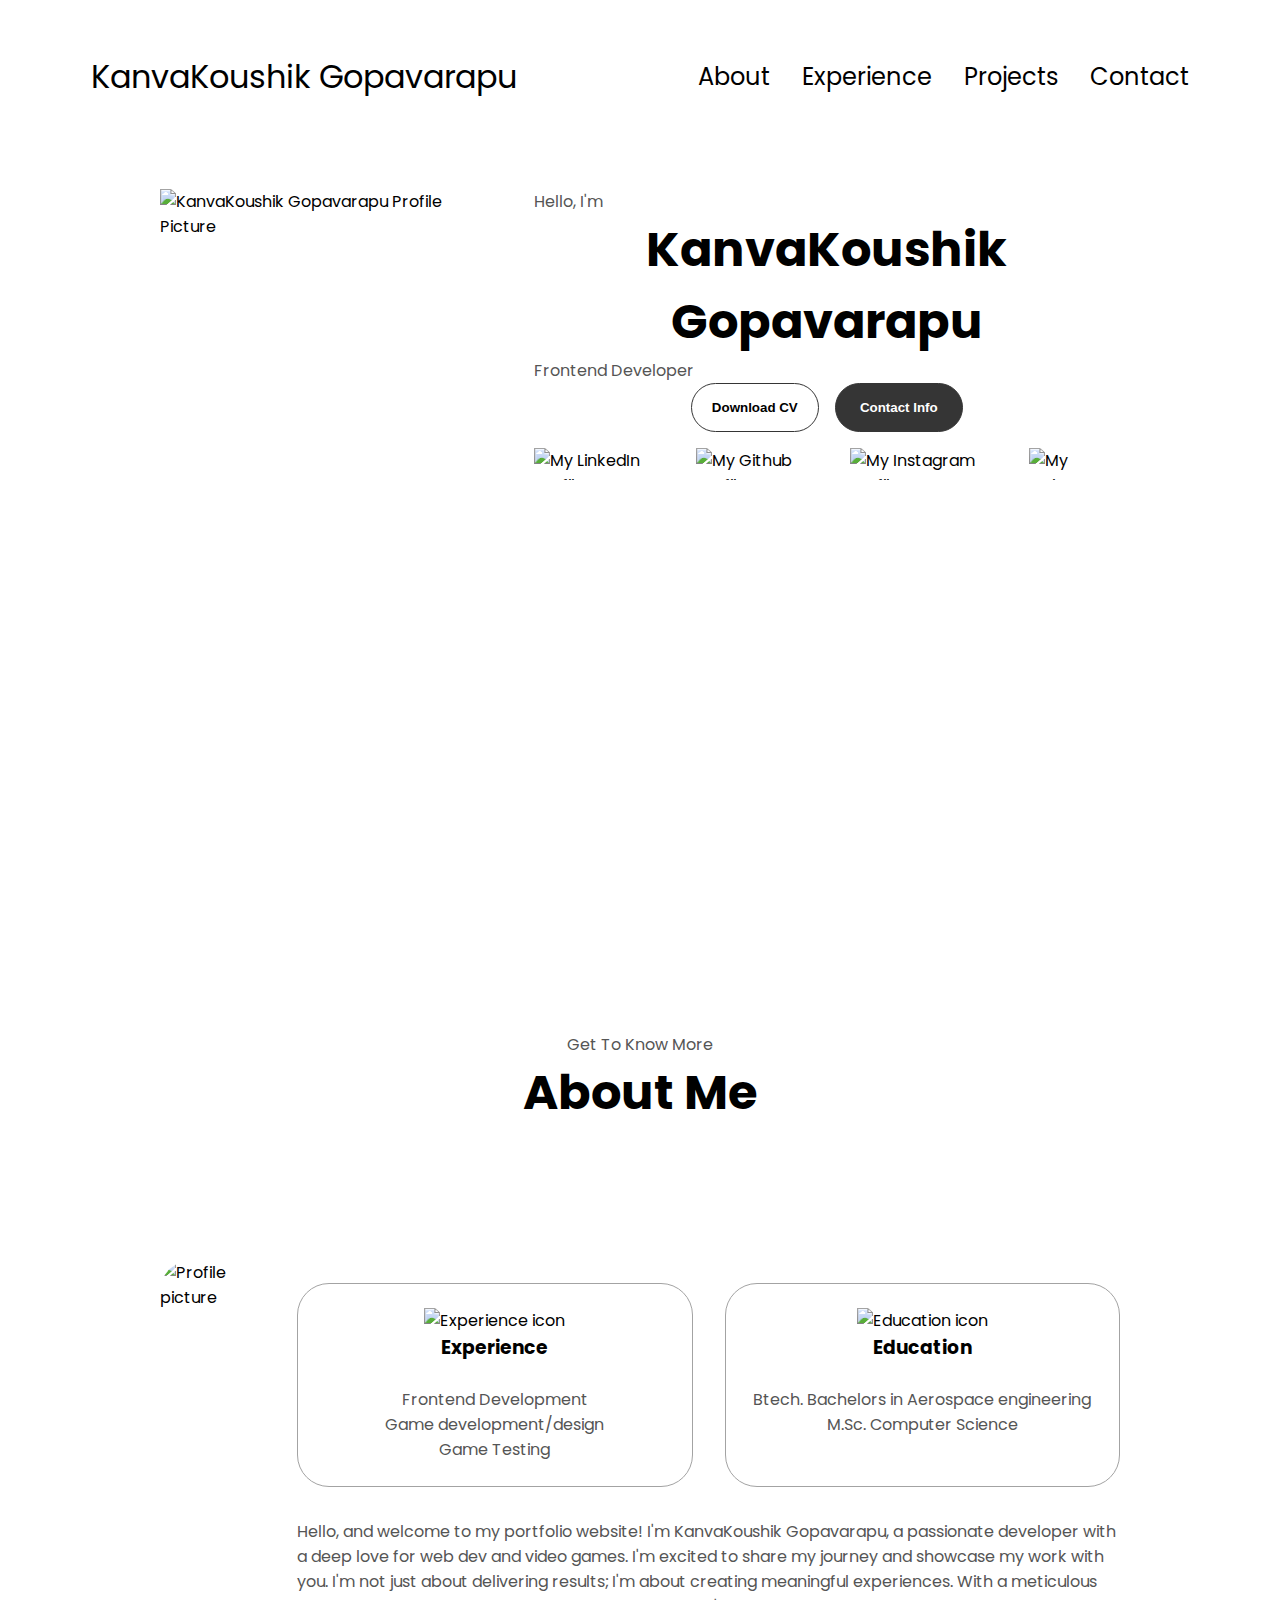
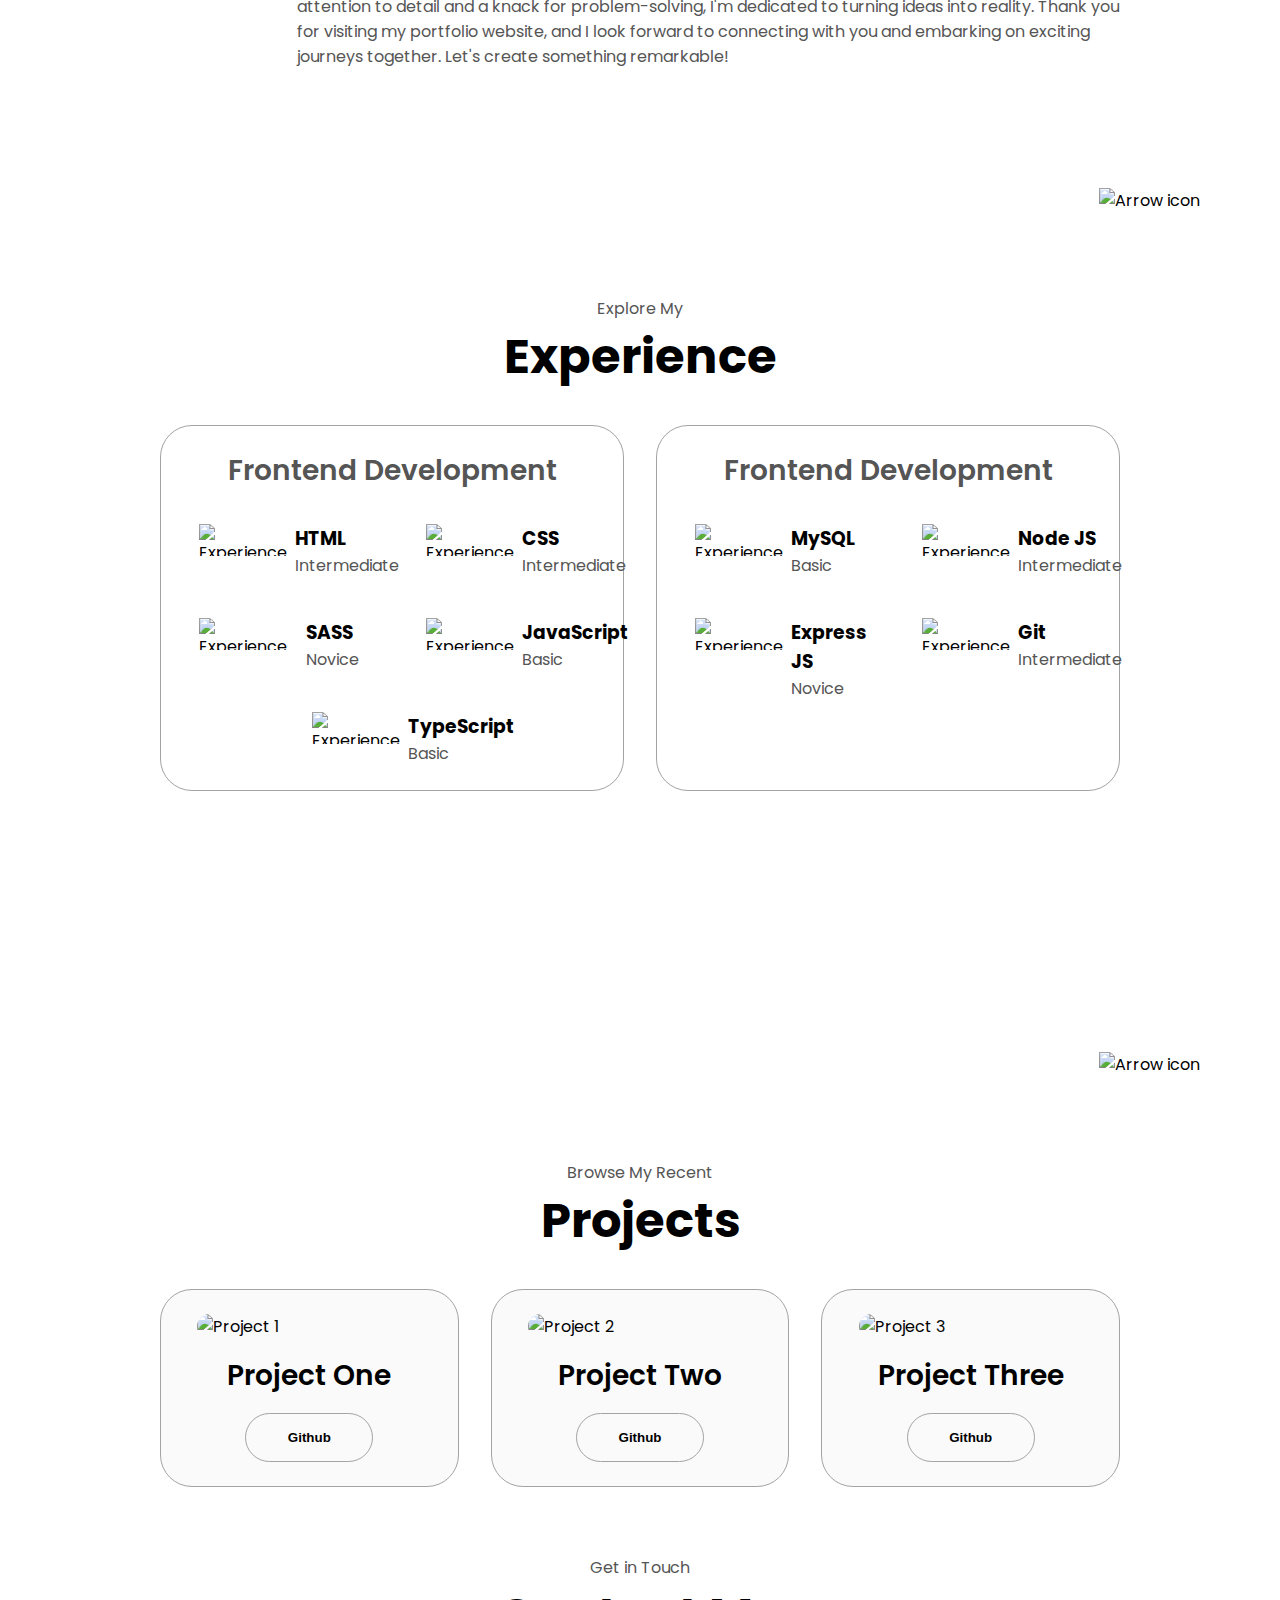
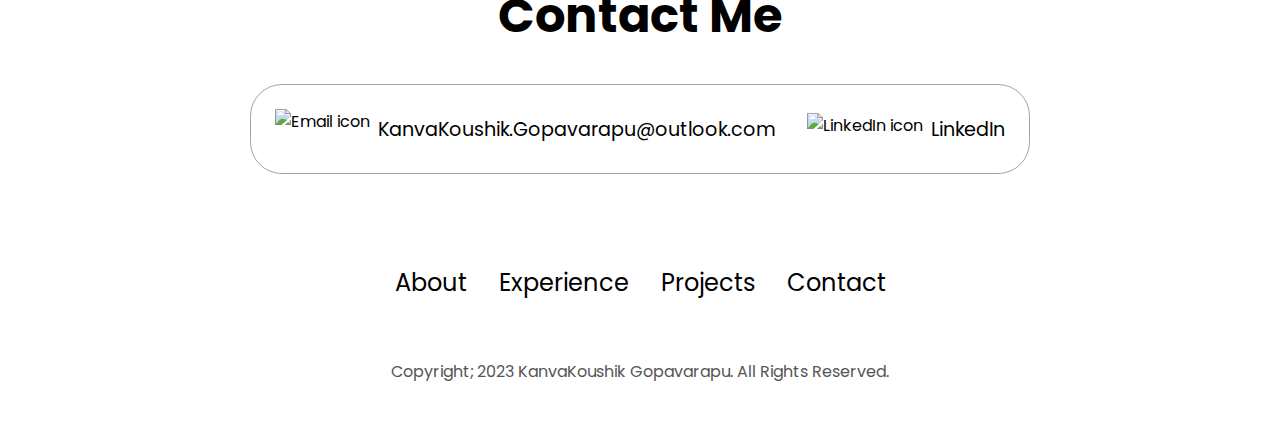
==== index.html @ 50380962 "Day 1" ====
<!DOCTYPE html>
<html lang="en">
<head>
    <meta charset="UTF-8">
    <meta name="viewport" content="width=device-width, initial-scale=1.0">
    <title>My Portfolio Website</title>
    <link rel="stylesheet" href="style.css">
    <link rel="stylesheet" href="mediaqueries.css">
</head>
<body>
    <nav id="desktop-nav">
        <div class="logo"> KanvaKoushik Gopavarapu</div>
        <div>
            <ul class="nav-links">
                <li><a href="#about">About</a></li>
                <li><a href="#experience">Experience</a></li>
                <li><a href="#projects">Projects</a></li>
                <li><a href="#contact">Contact</a></li>
            </ul>
        </div>
    </nav>
    <nav id="hamburger-nav">
        <div class="logo"> KanvaKoushik Gopavarapu</div>
        <div class="hamburger-menu">
            <div class="hamburger-icon"onclick="toggleMenu()">
                <span></span>
                <span></span>
                <span></span>
            </div>
            <div class="menu-links">
                <li><a href="#about"onclick="toggleMenu()">About</a></li>
                <li><a href="#experience"onclick="toggleMenu()">Experience</a></li>
                <li><a href="#projects"onclick="toggleMenu()">Projects</a></li>
                <li><a href="#contact"onclick="toggleMenu()">Contact</a></li>
            </div>
        </div>
    </nav>
    <section id="profile">
        <div class="section_pic-container">
            <img src="./assets/ProfilePic.png" alt="KanvaKoushik Gopavarapu Profile Picture"/>
        </div>
        <div class="section_test">
            <p class="class_test-p1"> Hello, I'm</p>
            <h1 class="title">KanvaKoushik Gopavarapu</h1>
            <p class="class_test-p2">Frontend Developer</p>
            <div class="btn-container"><button
                class="btn btn-color-2"
                onclick="window.open('./assets/Resume.pdf')"
              >
                Download CV
              </button>
              <button class="btn btn-color-1" onclick="location.href='./#contact'">
                Contact Info
              </button>
            </div>
            <div id="socials-container">
              <img
                src="./assets/linkedin.png"
                alt="My LinkedIn profile"
                class="icon"
                onclick="location.href='https://www.linkedin.com/in/kanva-koushik-gopavarapu-bb62911a2/'"
              />
              <img
                src="./assets/github.png"
                alt="My Github profile"
                class="icon"
                onclick="location.href='https://github.com/KeisezrG1'"
              />
              <img
                src="./assets/Instagram.png"
                alt="My Instagram Profile"
                class="icon"
                onclick="location.href='https://www.instagram.com/keisezrg_v/'"
              />
              <img
                src="./assets/twitter.png"
                alt="My Twitter"
                class="icon"
                onclick="location.href='https://twitter.com/KeisezrG16'"
              />
            </div>
          </div>
        </section>
        <section id="about">
          <p class="section__text__p1">Get To Know More</p>
          <h1 class="title">About Me</h1>
          <div class="section-container">
            <div class="section__pic-container">
              <img
                src="./assets/ProfilePic2.jpg"
                alt="Profile picture"
                class="about-pic"
              />
            </div>
            <div class="about-details-container">
              <div class="about-containers">
                <div class="details-container">
                  <img
                    src="./assets/experience.png"
                    alt="Experience icon"
                    class="icon"
                  />
                  <h3>Experience</h3>
                  <p> <br />Frontend Development</p>
                  <p> Game development/design</p>
                  <p> Game Testing</p>
                </div>
                <div class="details-container">
                  <img
                    src="./assets/education.png"
                    alt="Education icon"
                    class="icon"
                  />
                  <h3>Education</h3>
                  <p><br/>Btech. Bachelors in Aerospace engineering<br />M.Sc. Computer Science</p>
                </div>
              </div>
              <div class="text-container">
                <p>
                  Hello, and welcome to my portfolio website! 
                  I'm KanvaKoushik Gopavarapu, a passionate developer with a deep love for web dev and video games.
                  I'm excited to share my journey and showcase my work with you.
                  I'm not just about delivering results; I'm about creating meaningful experiences. 
                  With a meticulous attention to detail and a knack for problem-solving, I'm dedicated to turning ideas into reality.
                  Thank you for visiting my portfolio website, and I look forward to connecting with you and embarking on exciting journeys together. 
                  Let's create something remarkable!
                </p>
              </div>
            </div>
          </div>
          <img
            src="./assets/arrow.png"
            alt="Arrow icon"
            class="icon arrow"
            onclick="location.href='./#experience'"
          />
        </section>
        <section id="experience">
          <p class="section__text__p1">Explore My</p>
          <h1 class="title">Experience</h1>
          <div class="experience-details-container">
            <div class="about-containers">
              <div class="details-container">
                <h2 class="experience-sub-title">Frontend Development</h2>
                <div class="article-container">
                  <article>
                    <img
                      src="./assets/checkmark.png"
                      alt="Experience icon"
                      class="icon"
                    />
                    <div>
                      <h3>HTML</h3>
                      <p>Intermediate</p>
                    </div>
                  </article>
                  <article>
                    <img
                      src="./assets/checkmark.png"
                      alt="Experience icon"
                      class="icon"
                    />
                    <div>
                      <h3>CSS</h3>
                      <p>Intermediate</p>
                    </div>
                  </article>
                  <article>
                    <img
                      src="./assets/checkmark.png"
                      alt="Experience icon"
                      class="icon"
                    />
                    <div>
                      <h3>SASS</h3>
                      <p>Novice</p>
                    </div>
                  </article>
                  <article>
                    <img
                      src="./assets/checkmark.png"
                      alt="Experience icon"
                      class="icon"
                    />
                    <div>
                      <h3>JavaScript</h3>
                      <p>Basic</p>
                    </div>
                  </article>
                  <article>
                    <img
                      src="./assets/checkmark.png"
                      alt="Experience icon"
                      class="icon"
                    />
                    <div>
                      <h3>TypeScript</h3>
                      <p>Basic</p>
                    </div>
                  </article>
                </div>
              </div>
              <div class="details-container">
                <h2 class="experience-sub-title">Frontend Development</h2>
                <div class="article-container">
                  <article>
                    <img
                      src="./assets/checkmark.png"
                      alt="Experience icon"
                      class="icon"
                    />
                    <div>
                      <h3>MySQL</h3>
                      <p>Basic</p>
                    </div>
                  </article>
                  <article>
                    <img
                      src="./assets/checkmark.png"
                      alt="Experience icon"
                      class="icon"
                    />
                    <div>
                      <h3>Node JS</h3>
                      <p>Intermediate</p>
                    </div>
                  </article>
                  <article>
                    <img
                      src="./assets/checkmark.png"
                      alt="Experience icon"
                      class="icon"
                    />
                    <div>
                      <h3>Express JS</h3>
                      <p>Novice</p>
                    </div>
                  </article>
                  <article>
                    <img
                      src="./assets/checkmark.png"
                      alt="Experience icon"
                      class="icon"
                    />
                    <div>
                      <h3>Git</h3>
                      <p>Intermediate</p>
                    </div>
                  </article>
                </div>
              </div>
            </div>
          </div>
          <img
            src="./assets/arrow.png"
            alt="Arrow icon"
            class="icon arrow"
            onclick="location.href='./#projects'"
          />
        </section>
        <section id="projects">
          <p class="section__text__p1">Browse My Recent</p>
          <h1 class="title">Projects</h1>
          <div class="experience-details-container">
            <div class="about-containers">
              <div class="details-container color-container">
                <div class="article-container">
                  <img
                    src="./assets/project-1.png"
                    alt="Project 1"
                    class="project-img"
                  />
                </div>
                <h2 class="experience-sub-title project-title">Project One</h2>
                <div class="btn-container">
                  <button
                    class="btn btn-color-2 project-btn"
                    onclick="location.href='https://github.com/KeisezrG1'"
                  >
                    Github
                </div>
              </div>
              <div class="details-container color-container">
                <div class="article-container">
                  <img
                    src="./assets/project-2.png"
                    alt="Project 2"
                    class="project-img"
                  />
                </div>
                <h2 class="experience-sub-title project-title">Project Two</h2>
                <div class="btn-container">
                  <button
                    class="btn btn-color-2 project-btn"
                    onclick="location.href='https://github.com/KeisezrG1'"
                  >
                    Github
                </div>
              </div>
              <div class="details-container color-container">
                <div class="article-container">
                  <img
                    src="./assets/project-3.png"
                    alt="Project 3"
                    class="project-img"
                  />
                </div>
                <h2 class="experience-sub-title project-title">Project Three</h2>
                <div class="btn-container">
                  <button
                    class="btn btn-color-2 project-btn"
                    onclick="location.href='https://github.com/KeisezrG1'"
                  >
                    Github
        </section>
        <section id="contact">
          <p class="section__text__p1">Get in Touch</p>
          <h1 class="title">Contact Me</h1>
          <div class="contact-info-upper-container">
            <div class="contact-info-container">
              <img
                src="./assets/email.png"
                alt="Email icon"
                class="icon contact-icon email-icon"
              />
              <p><a href="mailto:examplemail@gmail.com">KanvaKoushik.Gopavarapu@outlook.com</a></p>
            </div>
            <div class="contact-info-container">
              <img
                src="./assets/linkedin.png"
                alt="LinkedIn icon"
                class="icon contact-icon"
              />
              <p><a href="https://www.linkedin.com/in/kanva-koushik-gopavarapu-bb62911a2/">LinkedIn</a></p>
            </div>
          </div>
        </section>
        <footer>
          <nav>
            <div class="nav-links-container">
              <ul class="nav-links">
                <li><a href="#about">About</a></li>
                <li><a href="#experience">Experience</a></li>
                <li><a href="#projects">Projects</a></li>
                <li><a href="#contact">Contact</a></li>
              </ul>
            </div>
          </nav>
          <p>Copyright; 2023 KanvaKoushik Gopavarapu. All Rights Reserved.</p>
        </footer>
        <script src="script.js"></script>
      </body>
    </html>
---- style.css ----
/* GENERAL */

@import url("https://fonts.googleapis.com/css2?family=Poppins:wght@300;400;500;600&display=swap");

* {
  margin: 0;
  padding: 0;
}

body {
  font-family: "Poppins", sans-serif;
}

html {
  scroll-behavior: smooth;
}

p {
  color: rgb(85, 85, 85);
}

/* TRANSITION */

a,
.btn {
  transition: all 300ms ease;
}

/* DESKTOP NAV */

nav,
.nav-links {
  display: flex;
}

nav {
  justify-content: space-around;
  align-items: center;
  height: 17vh;
}

.nav-links {
  gap: 2rem;
  list-style: none;
  font-size: 1.5rem;
}

a {
  color: black;
  text-decoration: none;
  text-decoration-color: white;
}

a:hover {
  color: grey;
  text-decoration: underline;
  text-underline-offset: 0.5rem;
  text-decoration-color: rgb(181, 181, 181);
}

.logo {
  font-size: 2rem;
}

.logo:hover {
  cursor: default;
}

/* HAMBURGER MENU */

#hamburger-nav {
  display: none;
}

.hamburger-menu {
  position: relative;
  display: inline-block;
}

.hamburger-icon {
  display: flex;
  flex-direction: column;
  justify-content: space-between;
  height: 24px;
  width: 30px;
  cursor: pointer;
}

.hamburger-icon span {
  width: 100%;
  height: 2px;
  background-color: black;
  transition: all 0.3 ease-in-out;
}

.menu-links {
  position: absolute;
  top: 100%;
  right: 0;
  background-color: white;
  width: fit-content;
  max-height: 0;
  overflow: hidden;
  transition: all 0.3 ease-in-out;
}

.menu-links a {
  display: block;
  padding: 10px;
  text-align: center;
  font-size: 1.5rem;
  color: black;
  text-decoration: none;
  transition: all 0.3 ease-in-out;
}

.menu-links li {
  list-style: none;
}

.menu-links.open {
  max-height: 300px;
}

.hamburger-icon.open span:first-child {
  transform: rotate(45deg) translate(10px, 5px);
}

.hamburger-icon.open span:nth-child(2) {
  opacity: 0;
}

.hamburger-icon.open span:last-child {
  transform: rotate(-45deg) translate(10px, -5px);
}

.hamburger-icon span:first-child {
  transform: none;
}

.hamburger-icon span:first-child {
  opacity: 1;
}

.hamburger-icon span:first-child {
  transform: none;
}

/*Sections*/
section {
  padding-top: 4vh;
  height: 96vh;
  margin: 0 10rem;
  box-sizing: border-box;
  min-height: fit-content;
}

.section-container {
  display: flex;
}

/* PROFILE SECTION */

#profile {
  display: flex;
  justify-content: center;
  gap: 5rem;
  height: 80vh;
}

.section__pic-container {
  display: flex;
  height: 400px;
  width: 400px;
  margin: auto 0;
}

.section__text {
  align-self: center;
  text-align: center;
}

.section__text p {
  font-weight: 600;
}

.section__text__p1 {
  text-align: center;
}

.section__text__p2 {
  font-size: 1.75rem;
  margin-bottom: 1rem;
}

.title {
  font-size: 3rem;
  text-align: center;
}

#socials-container {
  display: flex;
  justify-content: center;
  margin-top: 1rem;
  gap: 1rem;
}

/* ICONS */

.icon {
  cursor: pointer;
  height: 2rem;
}

/* BUTTONS */

.btn-container {
  display: flex;
  justify-content: center;
  gap: 1rem;
}

.btn {
  font-weight: 600;
  transition: all 300ms ease;
  padding: 1rem;
  width: 8rem;
  border-radius: 2rem;
}

.btn-color-1,
.btn-color-2 {
  border: rgb(53, 53, 53) 0.1rem solid;
}

.btn-color-1:hover,
.btn-color-2:hover {
  cursor: pointer;
}

.btn-color-1,
.btn-color-2:hover {
  background: rgb(53, 53, 53);
  color: white;
}

.btn-color-1:hover {
  background: rgb(0, 0, 0);
}

.btn-color-2 {
  background: none;
}

.btn-color-2:hover {
  border: rgb(255, 255, 255) 0.1rem solid;
}

.btn-container {
  gap: 1rem;
}

/* ABOUT SECTION */

#about {
  position: relative;
}

.about-containers {
  gap: 2rem;
  margin-bottom: 2rem;
  margin-top: 2rem;
}

.about-details-container {
  justify-content: center;
  flex-direction: column;
}

.about-containers,
.about-details-container {
  display: flex;
}

.about-pic {
  border-radius: 2rem;
}

.arrow {
  position: absolute;
  right: -5rem;
  bottom: 2.5rem;
}

.details-container {
  padding: 1.5rem;
  flex: 1;
  background: white;
  border-radius: 2rem;
  border: rgb(53, 53, 53) 0.1rem solid;
  border-color: rgb(163, 163, 163);
  text-align: center;
}

.section-container {
  gap: 4rem;
  height: 80%;
}

.section__pic-container {
  height: 400px;
  width: 400px;
  margin: auto 0;
}

/* EXPERIENCE SECTION */

#experience {
  position: relative;
}

.experience-sub-title {
  color: rgb(85, 85, 85);
  font-weight: 600;
  font-size: 1.75rem;
  margin-bottom: 2rem;
}

.experience-details-container {
  display: flex;
  justify-content: center;
  flex-direction: column;
}

.article-container {
  display: flex;
  text-align: initial;
  flex-wrap: wrap;
  flex-direction: row;
  gap: 2.5rem;
  justify-content: space-around;
}

article {
  display: flex;
  width: 10rem;
  justify-content: space-around;
  gap: 0.5rem;
}

article .icon {
  cursor: default;
}

/* PROJECTS SECTION */

#projects {
  position: relative;
}

.color-container {
  border-color: rgb(163, 163, 163);
  background: rgb(250, 250, 250);
}

.project-img {
  border-radius: 2rem;
  width: 90%;
  height: 90%;
}

.project-title {
  margin: 1rem;
  color: black;
}

.project-btn {
  color: black;
  border-color: rgb(163, 163, 163);
}

/* CONTACT */

#contact {
  display: flex;
  justify-content: center;
  flex-direction: column;
  height: 70vh;
}

.contact-info-upper-container {
  display: flex;
  justify-content: center;
  border-radius: 2rem;
  border: rgb(53, 53, 53) 0.1rem solid;
  border-color: rgb(163, 163, 163);
  background: (250, 250, 250);
  margin: 2rem auto;
  padding: 0.5rem;
}

.contact-info-container {
  display: flex;
  align-items: center;
  justify-content: center;
  gap: 0.5rem;
  margin: 1rem;
}

.contact-info-container p {
  font-size: larger;
}

.contact-icon {
  cursor: default;
}

.email-icon {
  height: 2.5rem;
}

/* FOOTER SECTION */

footer {
  height: 26vh;
  margin: 0 1rem;
}

footer p {
  text-align: center;
}
---- mediaqueries.css ----
@media screen and (max-width: 1400px) {
    #profile {
      height: 83vh;
      margin-bottom: 6rem;
    }
    .about-containers {
      flex-wrap: wrap;
    }
    #contact,
    #projects {
      height: fit-content;
    }
  }
  
  @media screen and (max-width: 1200px) {
    #desktop-nav {
      display: none;
    }
    #hamburger-nav {
      display: flex;
    }
    #experience,
    .experience-details-container {
      margin-top: 2rem;
    }
    #profile,
    .section-container {
      display: block;
    }
    .arrow {
      display: none;
    }
    section,
    .section-container {
      height: fit-content;
    }
    section {
      margin: 0 5%;
    }
    .section__pic-container {
      width: 275px;
      height: 275px;
      margin: 0 auto 2rem;
    }
    .about-containers {
      margin-top: 0;
    }
  }
  
  @media screen and (max-width: 600px) {
    #contact,
    footer {
      height: 40vh;
    }
    #profile {
      height: 83vh;
      margin-bottom: 0;
    }
    article {
      font-size: 1rem;
    }
    footer nav {
      height: fit-content;
      margin-bottom: 2rem;
    }
    .about-containers,
    .contact-info-upper-container,
    .btn-container {
      flex-wrap: wrap;
    }
    .contact-info-container {
      margin: 0;
    }
    .contact-info-container p,
    .nav-links li a {
      font-size: 1rem;
    }
    .experience-sub-title {
      font-size: 1.25rem;
    }
    .logo {
      font-size: 1.5rem;
    }
    .nav-links {
      flex-direction: column;
      gap: 0.5rem;
      text-align: center;
    }
    .section__pic-container {
      width: auto;
      height: 46vw;
      justify-content: center;
    }
    .section__text__p2 {
      font-size: 1.25rem;
    }
    .title {
      font-size: 2rem;
    }
    .text-container {
      text-align: justify;
    }
  }
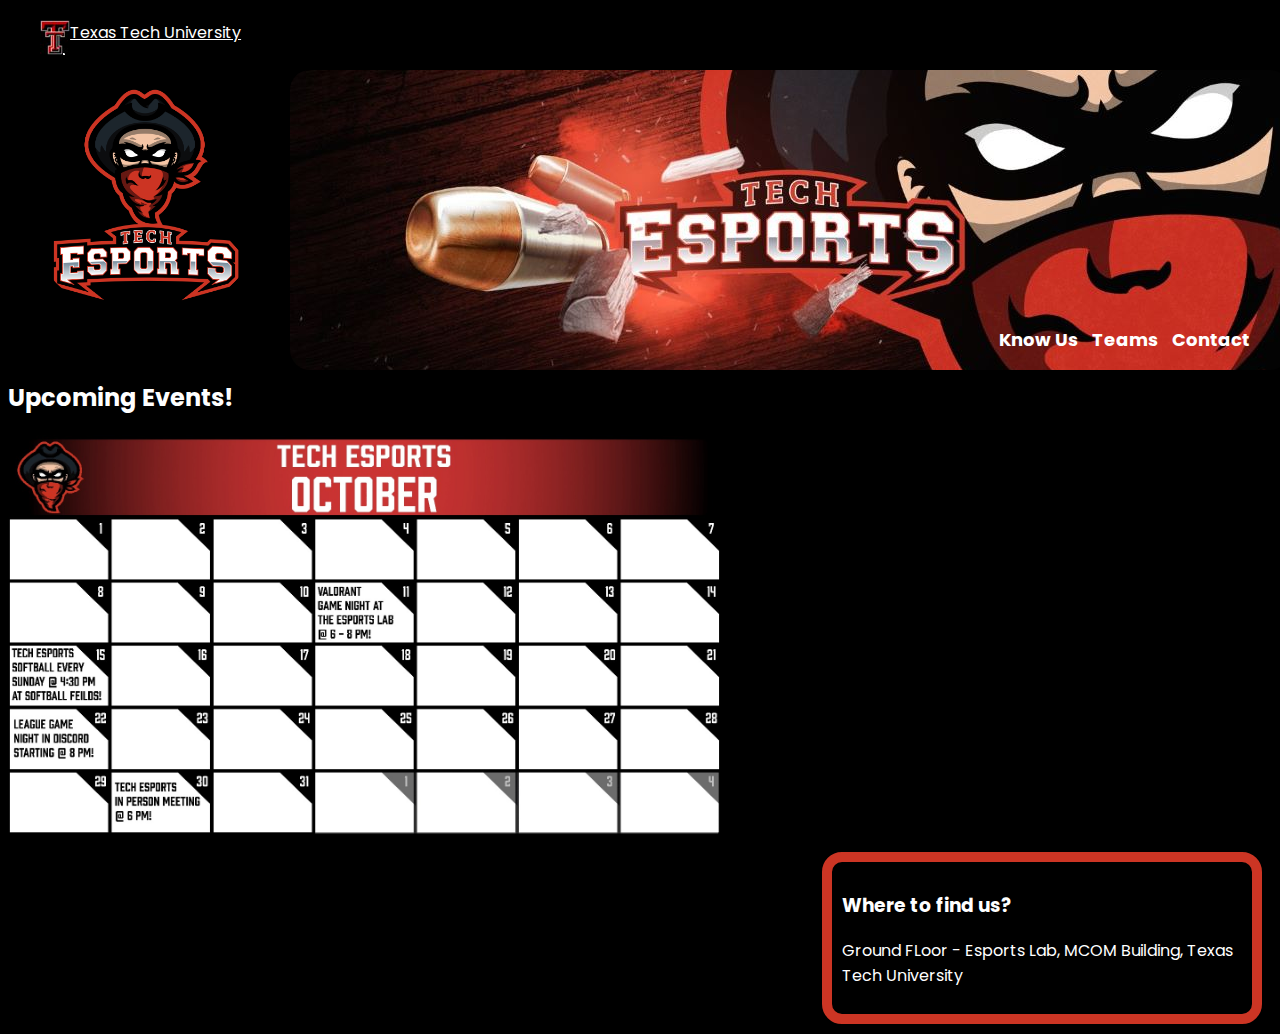
==== commit 55e98125: "Day 1.0" ====
--- a/index.html
+++ b/index.html
@@ -3,351 +3,44 @@
 <head>
     <meta charset="UTF-8">
     <meta name="viewport" content="width=device-width, initial-scale=1.0">
-    <title>My Portfolio Website</title>
+    <title>Tech Esports</title>
+    <link rel="icon" type="image/x-icon" href="/Assets/TTUlogo.jpg">
     <link rel="stylesheet" href="style.css">
-    <link rel="stylesheet" href="mediaqueries.css">
+    <link rel="preconnect" href="https://fonts.googleapis.com">
+    <link rel="preconnect" href="https://fonts.gstatic.com" crossorigin>
+    <link href="https://fonts.googleapis.com/css2?family=Poppins:wght@300;400;500;600&display=swap" rel="stylesheet">
 </head>
 <body>
-    <nav id="desktop-nav">
-        <div class="logo"> KanvaKoushik Gopavarapu</div>
-        <div>
-            <ul class="nav-links">
-                <li><a href="#about">About</a></li>
-                <li><a href="#experience">Experience</a></li>
-                <li><a href="#projects">Projects</a></li>
-                <li><a href="#contact">Contact</a></li>
-            </ul>
-        </div>
+    <div class="ttu-logo">
+        <img class="ttu-logo-img" src="/Assets/logottu.jpg" alt="TTU Logo">
+        <a href="https://www.ttu.edu/">Texas Tech University</a>
+    </div>
+
+    <div class="banner">
+        <img class="banner-img" src="/Assets/TTU Esports Banner.jpg" alt="Banner Image">
+    </div>
+    
+    <nav class="navbar">
+        <ul class="nav-list">
+            <li><a href="#know-us">Know Us</a></li>
+            <li><a href="#teams">Teams</a></li>
+            <li><a href="#contact">Contact</a></li>
+        </ul>
     </nav>
-    <nav id="hamburger-nav">
-        <div class="logo"> KanvaKoushik Gopavarapu</div>
-        <div class="hamburger-menu">
-            <div class="hamburger-icon"onclick="toggleMenu()">
-                <span></span>
-                <span></span>
-                <span></span>
-            </div>
-            <div class="menu-links">
-                <li><a href="#about"onclick="toggleMenu()">About</a></li>
-                <li><a href="#experience"onclick="toggleMenu()">Experience</a></li>
-                <li><a href="#projects"onclick="toggleMenu()">Projects</a></li>
-                <li><a href="#contact"onclick="toggleMenu()">Contact</a></li>
-            </div>
-        </div>
-    </nav>
-    <section id="profile">
-        <div class="section_pic-container">
-            <img src="./assets/ProfilePic.png" alt="KanvaKoushik Gopavarapu Profile Picture"/>
-        </div>
-        <div class="section_test">
-            <p class="class_test-p1"> Hello, I'm</p>
-            <h1 class="title">KanvaKoushik Gopavarapu</h1>
-            <p class="class_test-p2">Frontend Developer</p>
-            <div class="btn-container"><button
-                class="btn btn-color-2"
-                onclick="window.open('./assets/Resume.pdf')"
-              >
-                Download CV
-              </button>
-              <button class="btn btn-color-1" onclick="location.href='./#contact'">
-                Contact Info
-              </button>
-            </div>
-            <div id="socials-container">
-              <img
-                src="./assets/linkedin.png"
-                alt="My LinkedIn profile"
-                class="icon"
-                onclick="location.href='https://www.linkedin.com/in/kanva-koushik-gopavarapu-bb62911a2/'"
-              />
-              <img
-                src="./assets/github.png"
-                alt="My Github profile"
-                class="icon"
-                onclick="location.href='https://github.com/KeisezrG1'"
-              />
-              <img
-                src="./assets/Instagram.png"
-                alt="My Instagram Profile"
-                class="icon"
-                onclick="location.href='https://www.instagram.com/keisezrg_v/'"
-              />
-              <img
-                src="./assets/twitter.png"
-                alt="My Twitter"
-                class="icon"
-                onclick="location.href='https://twitter.com/KeisezrG16'"
-              />
-            </div>
-          </div>
-        </section>
-        <section id="about">
-          <p class="section__text__p1">Get To Know More</p>
-          <h1 class="title">About Me</h1>
-          <div class="section-container">
-            <div class="section__pic-container">
-              <img
-                src="./assets/ProfilePic2.jpg"
-                alt="Profile picture"
-                class="about-pic"
-              />
-            </div>
-            <div class="about-details-container">
-              <div class="about-containers">
-                <div class="details-container">
-                  <img
-                    src="./assets/experience.png"
-                    alt="Experience icon"
-                    class="icon"
-                  />
-                  <h3>Experience</h3>
-                  <p> <br />Frontend Development</p>
-                  <p> Game development/design</p>
-                  <p> Game Testing</p>
-                </div>
-                <div class="details-container">
-                  <img
-                    src="./assets/education.png"
-                    alt="Education icon"
-                    class="icon"
-                  />
-                  <h3>Education</h3>
-                  <p><br/>Btech. Bachelors in Aerospace engineering<br />M.Sc. Computer Science</p>
-                </div>
-              </div>
-              <div class="text-container">
-                <p>
-                  Hello, and welcome to my portfolio website! 
-                  I'm KanvaKoushik Gopavarapu, a passionate developer with a deep love for web dev and video games.
-                  I'm excited to share my journey and showcase my work with you.
-                  I'm not just about delivering results; I'm about creating meaningful experiences. 
-                  With a meticulous attention to detail and a knack for problem-solving, I'm dedicated to turning ideas into reality.
-                  Thank you for visiting my portfolio website, and I look forward to connecting with you and embarking on exciting journeys together. 
-                  Let's create something remarkable!
-                </p>
-              </div>
-            </div>
-          </div>
-          <img
-            src="./assets/arrow.png"
-            alt="Arrow icon"
-            class="icon arrow"
-            onclick="location.href='./#experience'"
-          />
-        </section>
-        <section id="experience">
-          <p class="section__text__p1">Explore My</p>
-          <h1 class="title">Experience</h1>
-          <div class="experience-details-container">
-            <div class="about-containers">
-              <div class="details-container">
-                <h2 class="experience-sub-title">Frontend Development</h2>
-                <div class="article-container">
-                  <article>
-                    <img
-                      src="./assets/checkmark.png"
-                      alt="Experience icon"
-                      class="icon"
-                    />
-                    <div>
-                      <h3>HTML</h3>
-                      <p>Intermediate</p>
-                    </div>
-                  </article>
-                  <article>
-                    <img
-                      src="./assets/checkmark.png"
-                      alt="Experience icon"
-                      class="icon"
-                    />
-                    <div>
-                      <h3>CSS</h3>
-                      <p>Intermediate</p>
-                    </div>
-                  </article>
-                  <article>
-                    <img
-                      src="./assets/checkmark.png"
-                      alt="Experience icon"
-                      class="icon"
-                    />
-                    <div>
-                      <h3>SASS</h3>
-                      <p>Novice</p>
-                    </div>
-                  </article>
-                  <article>
-                    <img
-                      src="./assets/checkmark.png"
-                      alt="Experience icon"
-                      class="icon"
-                    />
-                    <div>
-                      <h3>JavaScript</h3>
-                      <p>Basic</p>
-                    </div>
-                  </article>
-                  <article>
-                    <img
-                      src="./assets/checkmark.png"
-                      alt="Experience icon"
-                      class="icon"
-                    />
-                    <div>
-                      <h3>TypeScript</h3>
-                      <p>Basic</p>
-                    </div>
-                  </article>
-                </div>
-              </div>
-              <div class="details-container">
-                <h2 class="experience-sub-title">Frontend Development</h2>
-                <div class="article-container">
-                  <article>
-                    <img
-                      src="./assets/checkmark.png"
-                      alt="Experience icon"
-                      class="icon"
-                    />
-                    <div>
-                      <h3>MySQL</h3>
-                      <p>Basic</p>
-                    </div>
-                  </article>
-                  <article>
-                    <img
-                      src="./assets/checkmark.png"
-                      alt="Experience icon"
-                      class="icon"
-                    />
-                    <div>
-                      <h3>Node JS</h3>
-                      <p>Intermediate</p>
-                    </div>
-                  </article>
-                  <article>
-                    <img
-                      src="./assets/checkmark.png"
-                      alt="Experience icon"
-                      class="icon"
-                    />
-                    <div>
-                      <h3>Express JS</h3>
-                      <p>Novice</p>
-                    </div>
-                  </article>
-                  <article>
-                    <img
-                      src="./assets/checkmark.png"
-                      alt="Experience icon"
-                      class="icon"
-                    />
-                    <div>
-                      <h3>Git</h3>
-                      <p>Intermediate</p>
-                    </div>
-                  </article>
-                </div>
-              </div>
-            </div>
-          </div>
-          <img
-            src="./assets/arrow.png"
-            alt="Arrow icon"
-            class="icon arrow"
-            onclick="location.href='./#projects'"
-          />
-        </section>
-        <section id="projects">
-          <p class="section__text__p1">Browse My Recent</p>
-          <h1 class="title">Projects</h1>
-          <div class="experience-details-container">
-            <div class="about-containers">
-              <div class="details-container color-container">
-                <div class="article-container">
-                  <img
-                    src="./assets/project-1.png"
-                    alt="Project 1"
-                    class="project-img"
-                  />
-                </div>
-                <h2 class="experience-sub-title project-title">Project One</h2>
-                <div class="btn-container">
-                  <button
-                    class="btn btn-color-2 project-btn"
-                    onclick="location.href='https://github.com/KeisezrG1'"
-                  >
-                    Github
-                </div>
-              </div>
-              <div class="details-container color-container">
-                <div class="article-container">
-                  <img
-                    src="./assets/project-2.png"
-                    alt="Project 2"
-                    class="project-img"
-                  />
-                </div>
-                <h2 class="experience-sub-title project-title">Project Two</h2>
-                <div class="btn-container">
-                  <button
-                    class="btn btn-color-2 project-btn"
-                    onclick="location.href='https://github.com/KeisezrG1'"
-                  >
-                    Github
-                </div>
-              </div>
-              <div class="details-container color-container">
-                <div class="article-container">
-                  <img
-                    src="./assets/project-3.png"
-                    alt="Project 3"
-                    class="project-img"
-                  />
-                </div>
-                <h2 class="experience-sub-title project-title">Project Three</h2>
-                <div class="btn-container">
-                  <button
-                    class="btn btn-color-2 project-btn"
-                    onclick="location.href='https://github.com/KeisezrG1'"
-                  >
-                    Github
-        </section>
-        <section id="contact">
-          <p class="section__text__p1">Get in Touch</p>
-          <h1 class="title">Contact Me</h1>
-          <div class="contact-info-upper-container">
-            <div class="contact-info-container">
-              <img
-                src="./assets/email.png"
-                alt="Email icon"
-                class="icon contact-icon email-icon"
-              />
-              <p><a href="mailto:examplemail@gmail.com">KanvaKoushik.Gopavarapu@outlook.com</a></p>
-            </div>
-            <div class="contact-info-container">
-              <img
-                src="./assets/linkedin.png"
-                alt="LinkedIn icon"
-                class="icon contact-icon"
-              />
-              <p><a href="https://www.linkedin.com/in/kanva-koushik-gopavarapu-bb62911a2/">LinkedIn</a></p>
-            </div>
-          </div>
-        </section>
-        <footer>
-          <nav>
-            <div class="nav-links-container">
-              <ul class="nav-links">
-                <li><a href="#about">About</a></li>
-                <li><a href="#experience">Experience</a></li>
-                <li><a href="#projects">Projects</a></li>
-                <li><a href="#contact">Contact</a></li>
-              </ul>
-            </div>
-          </nav>
-          <p>Copyright; 2023 KanvaKoushik Gopavarapu. All Rights Reserved.</p>
-        </footer>
-        <script src="script.js"></script>
-      </body>
-    </html>+
+    <div class="circle-logo">
+        <img class="logo-img" src="/Assets/esportslogo.png" alt="Logo overlap">
+    </div>
+
+    <div class="upcoming-events">
+        <h2>Upcoming Events!</h2>
+        <img class="events-img" src="/Assets/october-events.jpeg" alt="October-Events!">
+    </div>
+
+    <div class="find-us">
+        <h3>Where to find us?</h3>
+        <p>Ground FLoor - Esports Lab, MCOM Building, Texas Tech University</p>
+    </div>
+
+</body>
+</html>--- a/style.css
+++ b/style.css
@@ -1,431 +1,109 @@
-/* GENERAL */
+/* TTU Logo */
+.ttu-logo {
+    display: flex;
+    position: absolute;
+    left: 40px;
+    top: 20px;
+}
+.ttu-logo a {
+    width: 177px;
+    height: 21px;
+    color: white;
+}
+.ttu-logo-img {
+    max-width: 35px;
+    max-height: 35px;
 
-@import url("https://fonts.googleapis.com/css2?family=Poppins:wght@300;400;500;600&display=swap");
-
-* {
-  margin: 0;
-  padding: 0;
 }
 
-body {
-  font-family: "Poppins", sans-serif;
+/* Banner Image */
+.banner {
+    display: flex;
+    position: absolute; 
+    top: 70px; 
+    left: 290px;
+    max-height: 300px;
+    z-index: 1;
+}
+.banner-img {
+    object-fit: cover; 
+    border-radius: 20px;
+}
+.circle-logo {
+    display: flex;
+    width: 250px;
+    height: 250px;
+    border-radius: 50%;
+    overflow: hidden;
+    position: absolute;
+    top: 70px;
+    left: 20px;
+    z-index: 2;
+}
+.logo-img {
+    width: 100%;
+    height: auto;
 }
 
-html {
-  scroll-behavior: smooth;
+/* body-font */
+body{
+    font-family: 'Poppins', sans-serif;
+    background-color: black;
+    color: white;
 }
 
-p {
-  color: rgb(85, 85, 85);
+/* Navbar */
+.navbar {
+    padding: 10px;
+    position: absolute;
+    top: 300px;
+    right: 10px;
+    z-index: 2;
+}
+.nav-list a {
+    color: white;
+    text-decoration: none;
+    text-decoration-color: white;
+  }
+.nav-list a:hover {
+    color: white;
+    text-decoration: underline;
+    text-underline-offset: 0.5rem;
+    text-decoration-color: white;
+}
+.nav-list {
+    list-style-type: none;
+    padding: 0;
+}
+.nav-list li {
+    display: inline;
+    margin-right: 10px;
+}
+.nav-list li a {
+    color: white;
+    text-decoration: none;
+    font-weight: bold;
+    font-size: large;
 }
 
-/* TRANSITION */
-
-a,
-.btn {
-  transition: all 300ms ease;
+/* Upcoming Events */
+.upcoming-events {
+    text-align: left;
+}
+.upcoming-events h2 {
+    margin-top: 380px;
+}
+.events-img {
+    max-height: 400px;
 }
 
-/* DESKTOP NAV */
-
-nav,
-.nav-links {
-  display: flex;
-}
-
-nav {
-  justify-content: space-around;
-  align-items: center;
-  height: 17vh;
-}
-
-.nav-links {
-  gap: 2rem;
-  list-style: none;
-  font-size: 1.5rem;
-}
-
-a {
-  color: black;
-  text-decoration: none;
-  text-decoration-color: white;
-}
-
-a:hover {
-  color: grey;
-  text-decoration: underline;
-  text-underline-offset: 0.5rem;
-  text-decoration-color: rgb(181, 181, 181);
-}
-
-.logo {
-  font-size: 2rem;
-}
-
-.logo:hover {
-  cursor: default;
-}
-
-/* HAMBURGER MENU */
-
-#hamburger-nav {
-  display: none;
-}
-
-.hamburger-menu {
-  position: relative;
-  display: inline-block;
-}
-
-.hamburger-icon {
-  display: flex;
-  flex-direction: column;
-  justify-content: space-between;
-  height: 24px;
-  width: 30px;
-  cursor: pointer;
-}
-
-.hamburger-icon span {
-  width: 100%;
-  height: 2px;
-  background-color: black;
-  transition: all 0.3 ease-in-out;
-}
-
-.menu-links {
-  position: absolute;
-  top: 100%;
-  right: 0;
-  background-color: white;
-  width: fit-content;
-  max-height: 0;
-  overflow: hidden;
-  transition: all 0.3 ease-in-out;
-}
-
-.menu-links a {
-  display: block;
-  padding: 10px;
-  text-align: center;
-  font-size: 1.5rem;
-  color: black;
-  text-decoration: none;
-  transition: all 0.3 ease-in-out;
-}
-
-.menu-links li {
-  list-style: none;
-}
-
-.menu-links.open {
-  max-height: 300px;
-}
-
-.hamburger-icon.open span:first-child {
-  transform: rotate(45deg) translate(10px, 5px);
-}
-
-.hamburger-icon.open span:nth-child(2) {
-  opacity: 0;
-}
-
-.hamburger-icon.open span:last-child {
-  transform: rotate(-45deg) translate(10px, -5px);
-}
-
-.hamburger-icon span:first-child {
-  transform: none;
-}
-
-.hamburger-icon span:first-child {
-  opacity: 1;
-}
-
-.hamburger-icon span:first-child {
-  transform: none;
-}
-
-/*Sections*/
-section {
-  padding-top: 4vh;
-  height: 96vh;
-  margin: 0 10rem;
-  box-sizing: border-box;
-  min-height: fit-content;
-}
-
-.section-container {
-  display: flex;
-}
-
-/* PROFILE SECTION */
-
-#profile {
-  display: flex;
-  justify-content: center;
-  gap: 5rem;
-  height: 80vh;
-}
-
-.section__pic-container {
-  display: flex;
-  height: 400px;
-  width: 400px;
-  margin: auto 0;
-}
-
-.section__text {
-  align-self: center;
-  text-align: center;
-}
-
-.section__text p {
-  font-weight: 600;
-}
-
-.section__text__p1 {
-  text-align: center;
-}
-
-.section__text__p2 {
-  font-size: 1.75rem;
-  margin-bottom: 1rem;
-}
-
-.title {
-  font-size: 3rem;
-  text-align: center;
-}
-
-#socials-container {
-  display: flex;
-  justify-content: center;
-  margin-top: 1rem;
-  gap: 1rem;
-}
-
-/* ICONS */
-
-.icon {
-  cursor: pointer;
-  height: 2rem;
-}
-
-/* BUTTONS */
-
-.btn-container {
-  display: flex;
-  justify-content: center;
-  gap: 1rem;
-}
-
-.btn {
-  font-weight: 600;
-  transition: all 300ms ease;
-  padding: 1rem;
-  width: 8rem;
-  border-radius: 2rem;
-}
-
-.btn-color-1,
-.btn-color-2 {
-  border: rgb(53, 53, 53) 0.1rem solid;
-}
-
-.btn-color-1:hover,
-.btn-color-2:hover {
-  cursor: pointer;
-}
-
-.btn-color-1,
-.btn-color-2:hover {
-  background: rgb(53, 53, 53);
-  color: white;
-}
-
-.btn-color-1:hover {
-  background: rgb(0, 0, 0);
-}
-
-.btn-color-2 {
-  background: none;
-}
-
-.btn-color-2:hover {
-  border: rgb(255, 255, 255) 0.1rem solid;
-}
-
-.btn-container {
-  gap: 1rem;
-}
-
-/* ABOUT SECTION */
-
-#about {
-  position: relative;
-}
-
-.about-containers {
-  gap: 2rem;
-  margin-bottom: 2rem;
-  margin-top: 2rem;
-}
-
-.about-details-container {
-  justify-content: center;
-  flex-direction: column;
-}
-
-.about-containers,
-.about-details-container {
-  display: flex;
-}
-
-.about-pic {
-  border-radius: 2rem;
-}
-
-.arrow {
-  position: absolute;
-  right: -5rem;
-  bottom: 2.5rem;
-}
-
-.details-container {
-  padding: 1.5rem;
-  flex: 1;
-  background: white;
-  border-radius: 2rem;
-  border: rgb(53, 53, 53) 0.1rem solid;
-  border-color: rgb(163, 163, 163);
-  text-align: center;
-}
-
-.section-container {
-  gap: 4rem;
-  height: 80%;
-}
-
-.section__pic-container {
-  height: 400px;
-  width: 400px;
-  margin: auto 0;
-}
-
-/* EXPERIENCE SECTION */
-
-#experience {
-  position: relative;
-}
-
-.experience-sub-title {
-  color: rgb(85, 85, 85);
-  font-weight: 600;
-  font-size: 1.75rem;
-  margin-bottom: 2rem;
-}
-
-.experience-details-container {
-  display: flex;
-  justify-content: center;
-  flex-direction: column;
-}
-
-.article-container {
-  display: flex;
-  text-align: initial;
-  flex-wrap: wrap;
-  flex-direction: row;
-  gap: 2.5rem;
-  justify-content: space-around;
-}
-
-article {
-  display: flex;
-  width: 10rem;
-  justify-content: space-around;
-  gap: 0.5rem;
-}
-
-article .icon {
-  cursor: default;
-}
-
-/* PROJECTS SECTION */
-
-#projects {
-  position: relative;
-}
-
-.color-container {
-  border-color: rgb(163, 163, 163);
-  background: rgb(250, 250, 250);
-}
-
-.project-img {
-  border-radius: 2rem;
-  width: 90%;
-  height: 90%;
-}
-
-.project-title {
-  margin: 1rem;
-  color: black;
-}
-
-.project-btn {
-  color: black;
-  border-color: rgb(163, 163, 163);
-}
-
-/* CONTACT */
-
-#contact {
-  display: flex;
-  justify-content: center;
-  flex-direction: column;
-  height: 70vh;
-}
-
-.contact-info-upper-container {
-  display: flex;
-  justify-content: center;
-  border-radius: 2rem;
-  border: rgb(53, 53, 53) 0.1rem solid;
-  border-color: rgb(163, 163, 163);
-  background: (250, 250, 250);
-  margin: 2rem auto;
-  padding: 0.5rem;
-}
-
-.contact-info-container {
-  display: flex;
-  align-items: center;
-  justify-content: center;
-  gap: 0.5rem;
-  margin: 1rem;
-}
-
-.contact-info-container p {
-  font-size: larger;
-}
-
-.contact-icon {
-  cursor: default;
-}
-
-.email-icon {
-  height: 2.5rem;
-}
-
-/* FOOTER SECTION */
-
-footer {
-  height: 26vh;
-  margin: 0 1rem;
-}
-
-footer p {
-  text-align: center;
+/* Find Us*/
+.find-us {
+    float: right;
+    text-align: left;
+    border: 10px solid #cc3524;
+    border-radius: 20px;
+    padding: 10px;
+    margin: 10px;
+    width: 400px;
 }